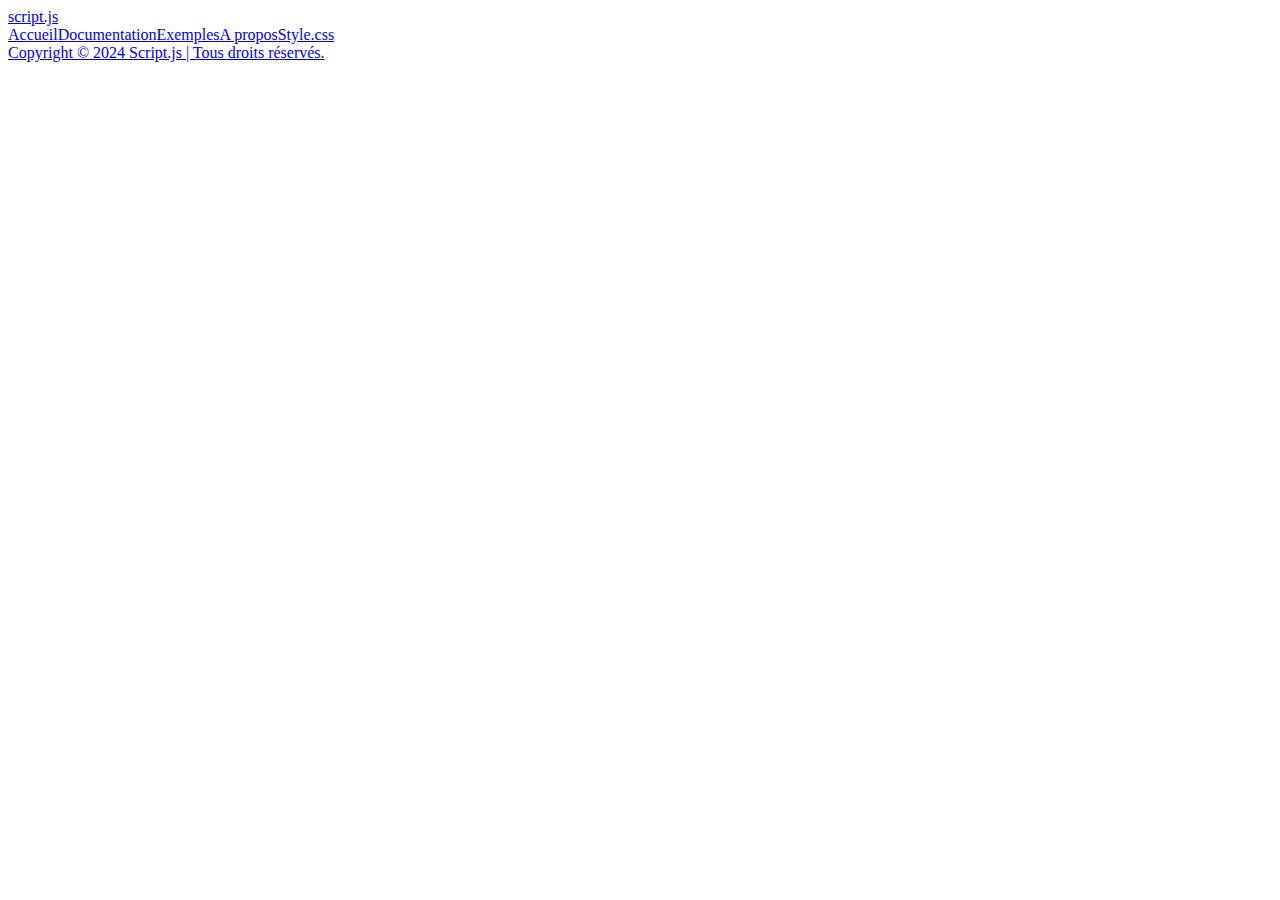
==== a-propos.html @ 5fa07429 "Project initialization" ====
<!DOCTYPE html>
<html lang="fr">

<head>
    <meta charset="UTF-8">
    <meta http-equiv="X-UA-Compatible" content="IE=edge">
    <meta name="viewport" content="width=device-width, initial-scale=1.0">

    <!-- OpenGraph-->
    <title>Script.js | A propos</title>
    <meta name="description"
        content="">
    <meta property="og:url" content="https://untypequicode.github.io/script.js" />
    <meta property="og:title" content="Script.js">
    <meta property="og:description"
        content="">
    <meta property="og:image" content="https://untypequicode.github.io/script.js/images/og-image.webp">

    <!-- favicon -->
    <link rel="icon" type="image/png" href="images/favicon.svg">

    <!-- font awesome -->
    <link rel="stylesheet" href="https://untypequicode.github.io/style.css/css/index.css">
    <link rel="stylesheet" href="https://untypequicode.github.io/style.css/css/local.css">
    <link rel="stylesheet" href="css/local.css">
</head>

<body data-active="A propos">

    <header class="header"></header>

    <section></section>

    <footer class="footer"></footer>

    <!-- script -->
    <script src="js/db-header.js"></script>
    <script src="js/header.js"></script>
    <script src="js/db-footer.js"></script>
    <script src="js/footer.js"></script>
    <script src="https://untypequicode.github.io/style.css/js/animation.js"></script>
</body>

</html>
---- css/local.css ----
@import "color.css";
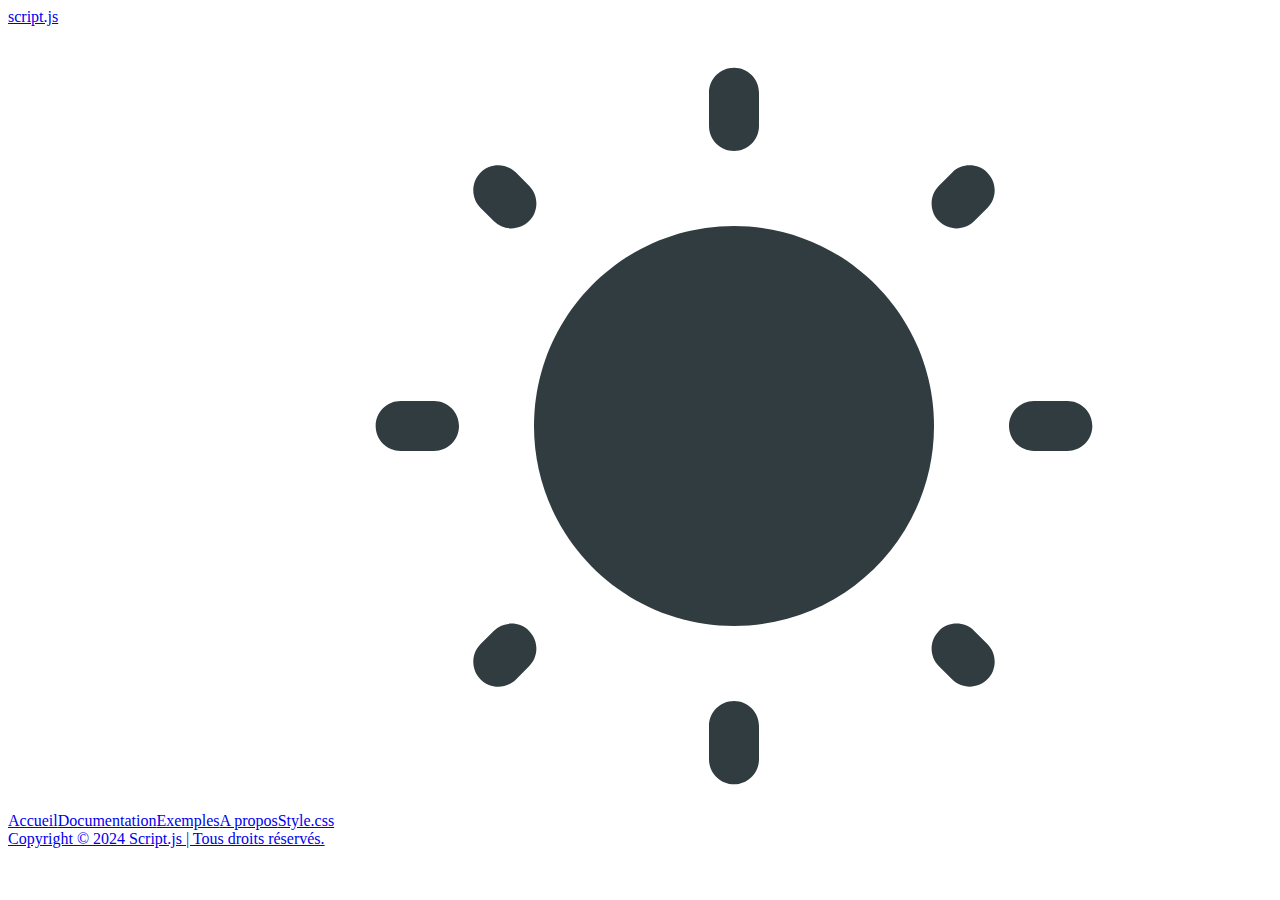
==== commit 45177f42: "Dark mode system modification for use on other projects." ====
--- a/a-propos.html
+++ b/a-propos.html
@@ -39,6 +39,7 @@
     <script src="js/db-footer.js"></script>
     <script src="js/footer.js"></script>
     <script src="https://untypequicode.github.io/style.css/js/animation.js"></script>
+    <script src="js/switch-mode.js"></script>
 </body>
 
 </html>